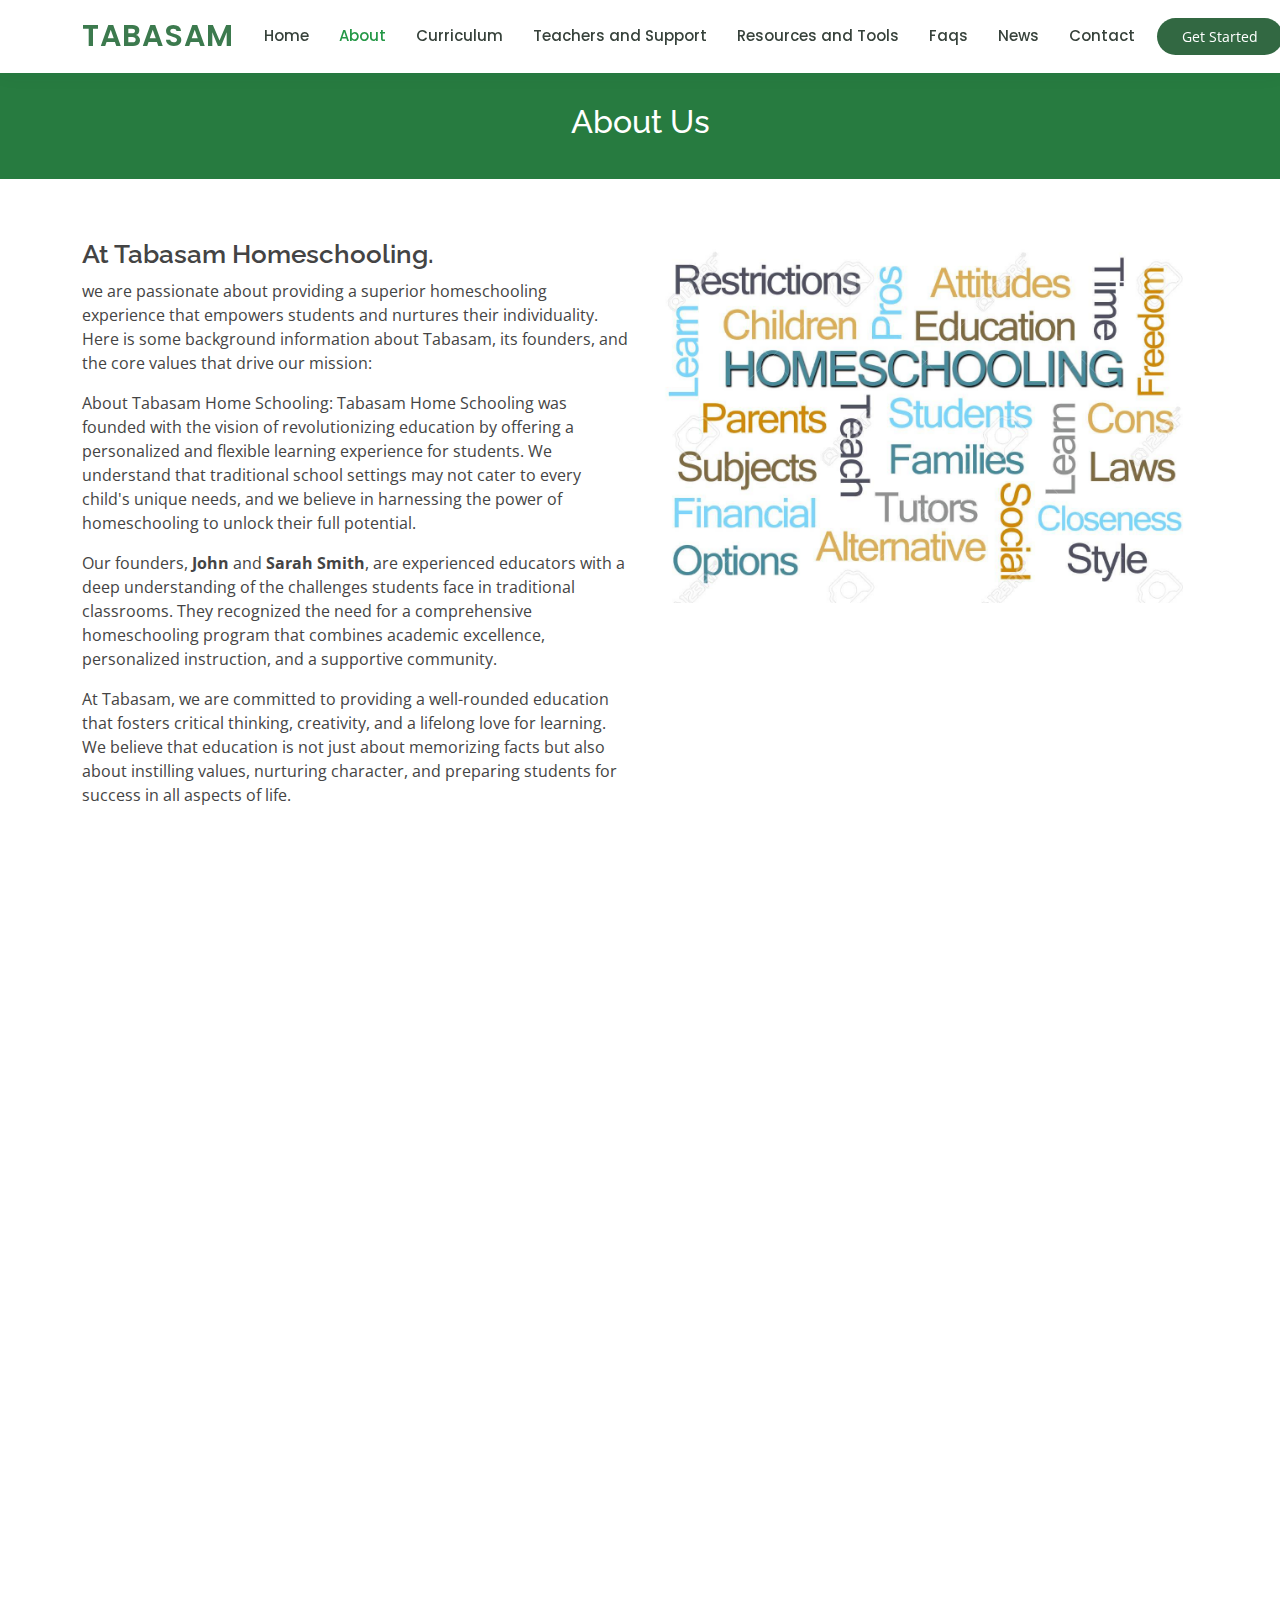
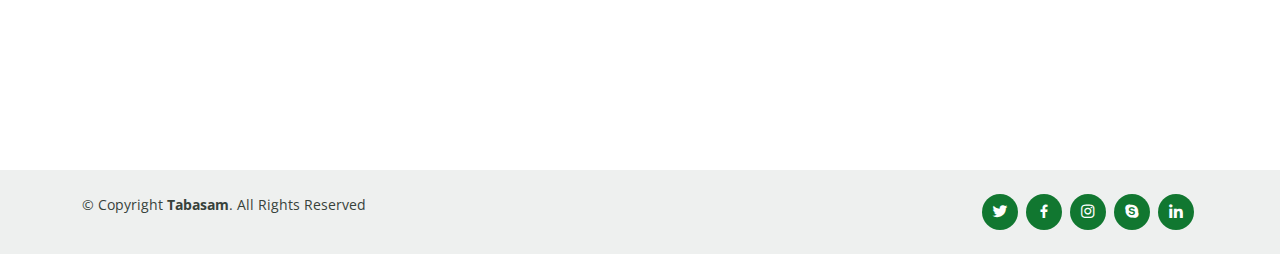
==== about.html @ 7ce15159 "worked comments" ====
<!DOCTYPE html>
<html lang="en">

<head>
  <meta charset="utf-8">
  <meta content="width=device-width, initial-scale=1.0" name="viewport">

  <title>Tabasam Home Schooling - Index</title>
  <meta content="" name="description">
  <meta content="" name="keywords">

  <!-- Google Fonts -->
  <link href="https://fonts.googleapis.com/css?family=Open+Sans:300,300i,400,400i,600,600i,700,700i|Raleway:300,300i,400,400i,500,500i,600,600i,700,700i|Poppins:300,300i,400,400i,500,500i,600,600i,700,700i" rel="stylesheet">

  <!-- Vendor CSS Files -->
  <link href="assets/vendor/animate.css/animate.min.css" rel="stylesheet">
  <link href="assets/vendor/aos/aos.css" rel="stylesheet">
  <link href="assets/vendor/bootstrap/css/bootstrap.min.css" rel="stylesheet">
  <link href="assets/vendor/bootstrap-icons/bootstrap-icons.css" rel="stylesheet">
  <link href="assets/vendor/boxicons/css/boxicons.min.css" rel="stylesheet">
  <link href="assets/vendor/remixicon/remixicon.css" rel="stylesheet">
  <link href="assets/vendor/swiper/swiper-bundle.min.css" rel="stylesheet">
  <link href="assets/css/style.css" rel="stylesheet">
</head>
<body>

  <header id="header" class="fixed-top">
    <div class="container d-flex align-items-center">
      <h1 class="logo me-auto"><a href="index.html">Tabasam</a></h1>
       <nav id="navbar" class="navbar order-last order-lg-0">
        <ul>
          <li><a href="index.html">Home</a></li>
          <li><a href="about.html" class="active">About</a></li>
          <li><a href="curriculum.html">Curriculum</a></li>
          <li><a href="teachers.html">Teachers and Support</a></li>
          <li><a href="resources.html">Resources and Tools</a></li>
          <li><a href="faqs.html">Faqs</a></li>
          <li><a href="news.html">News</a></li>

          <li><a href="contact.html">Contact</a></li>
        </ul>
        <i class="bi bi-list mobile-nav-toggle"></i>
      </nav>
      <a href="enrollment_process.html" class="get-started-btn">Get Started</a>

    </div>
  </header>

  <main id="main">
    <!-- ======= Breadcrumbs ======= -->
    <div class="breadcrumbs" data-aos="fade-in">
      <div class="container">
        <h2>About Us</h2>
      
      </div>
    </div>

    <!-- ======= About Section ======= -->
    <section id="about" class="about">
      <div class="container" data-aos="fade-up">

        <div class="row">
          <div class="col-lg-6 order-1 order-lg-2" data-aos="fade-left" data-aos-delay="100">
            <img src="assets/img/about.jpg" class="img-fluid" alt="">
          </div>
          <div class="col-lg-6 pt-4 pt-lg-0 order-2 order-lg-1 content">
            <h3>At Tabasam Homeschooling.</h3>
            <p>
              we are passionate about providing a superior homeschooling experience that empowers students and nurtures their individuality. Here is some background information about Tabasam, its founders, and the core values that drive our mission:
            </p>
            <p>
              About Tabasam Home Schooling: Tabasam Home Schooling was founded with the vision of revolutionizing education by offering a personalized and flexible learning experience for students. We understand that traditional school settings may not cater to every child's unique needs, and we believe in harnessing the power of homeschooling to unlock their full potential.

            </p>
            <p>Our founders, <b>John </b> and <b>Sarah Smith</b>, are experienced educators with a deep understanding of the challenges students face in traditional classrooms. They recognized the need for a comprehensive homeschooling program that combines academic excellence, personalized instruction, and a supportive community.
            </p>

            <p>
              At Tabasam, we are committed to providing a well-rounded education that fosters critical thinking, creativity, and a lifelong love for learning. We believe that education is not just about memorizing facts but also about instilling values, nurturing character, and preparing students for success in all aspects of life.
              </p>

          </div>
        </div>

      </div>
    </section><!-- End About Section -->

    <section id="about" class="about">
      <div class="container" data-aos="fade-up">

        <div class="row">
          <div class="col-lg-6 pt-4 pt-lg-0 order-2 order-lg-2 content">
            <h3>Our Core Values.</h3>
            <ol>
              <li><b>Personalized Learning:</b>
                 We believe in tailoring education to the unique needs, strengths, and interests of each student. We strive to create an environment where students can flourish academically, emotionally, and socially.</li>
              <li><b>Academic Excellence: </b>
                We are dedicated to providing a rigorous and comprehensive curriculum that meets or exceeds national and international educational standards. Our goal is to equip students with the knowledge and skills necessary for future success.</li>
            
              <li>
                <b>Supportive Community:</b>
               We foster a sense of belonging and collaboration among our students, parents, and educators. We believe in building a supportive community where everyone feels valued, respected, and encouraged to reach their full potential.</li>
              
              <li><b>Innovation and Adaptability:</b> We embrace innovation and stay at the forefront of educational advancements. We continuously evaluate and enhance our curriculum, teaching methodologies, and resources to ensure our students receive a cutting-edge education.</li>
              
            <li><b>Empowering Parents:</b> We recognize the vital role parents play in their child's education. We strive to provide extensive support, guidance, and resources to empower parents in their homeschooling journey.</li>
            <li><b>Integrity and Ethics:</b> We maintain the highest standards of integrity, ethics, and professionalism in all aspects of our operations. We are committed to transparency, honesty, and accountability in our interactions with students, parents, and the wider community.</li>
            </ol>
<p class="fst-italic">By choosing Tabasam Home Schooling, you are joining a community that is dedicated to fostering a love for learning, nurturing personal growth, and preparing students for a bright and successful future.
  We invite you to explore our homeschooling programs and experience the Tabasam difference.</p>
          </div>
          <div class="col-lg-6 order-1 order-lg-1" data-aos="fade-left" data-aos-delay="100">
            <img src="assets/img/our-core-value.png" class="img-fluid" alt="">
          </div>
        </div>

      </div>
    </section><!-- End About Section -->

  </main>
  <footer id="footer">
    <div class="container d-md-flex py-4">

      <div class="me-md-auto text-center text-md-start">
        <div class="copyright">
          &copy; Copyright <strong><span>Tabasam</span></strong>. All Rights Reserved
        </div>
        <div class="credits">
        </div>
      </div>
      <div class="social-links text-center text-md-right pt-3 pt-md-0">
        <a href="#" class="twitter"><i class="bx bxl-twitter"></i></a>
        <a href="#" class="facebook"><i class="bx bxl-facebook"></i></a>
        <a href="#" class="instagram"><i class="bx bxl-instagram"></i></a>
        <a href="#" class="google-plus"><i class="bx bxl-skype"></i></a>
        <a href="#" class="linkedin"><i class="bx bxl-linkedin"></i></a>
      </div>
    </div>
  </footer><!-- End Footer -->

  <div id="preloader"></div>
  <a href="#" class="back-to-top d-flex align-items-center justify-content-center"><i class="bi bi-arrow-up-short"></i></a>

  <!-- Vendor JS Files -->
  <script src="assets/vendor/purecounter/purecounter_vanilla.js"></script>
  <script src="assets/vendor/aos/aos.js"></script>
  <script src="assets/vendor/bootstrap/js/bootstrap.bundle.min.js"></script>
  <script src="assets/vendor/swiper/swiper-bundle.min.js"></script>
  <script src="assets/vendor/php-email-form/validate.js"></script>

  <!-- Template Main JS File -->
  <script src="assets/js/main.js"></script>

</body>

</html>
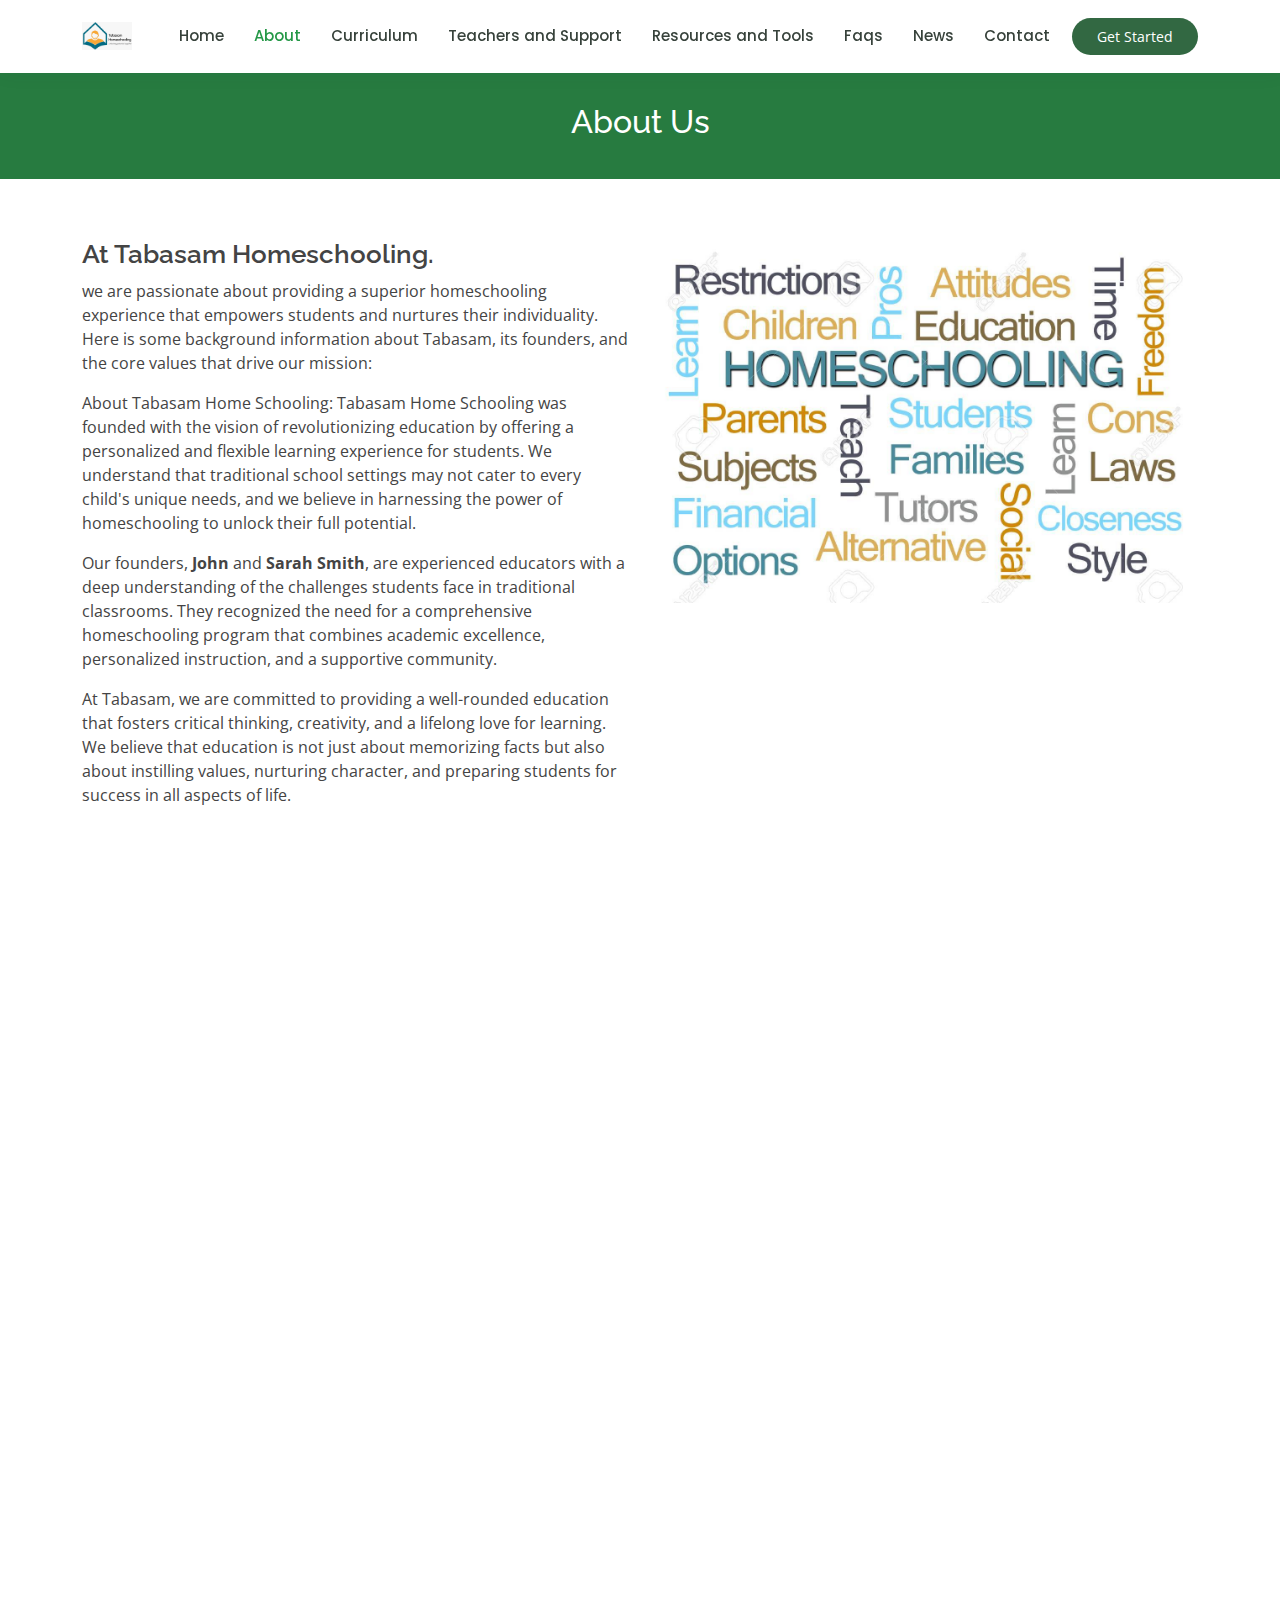
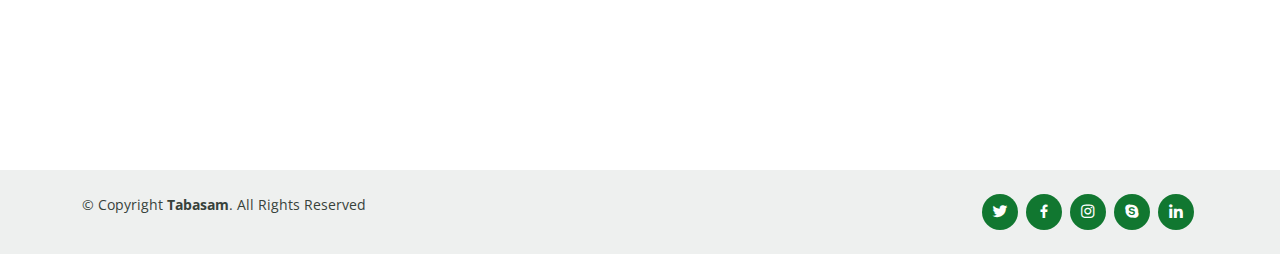
==== commit 17a0dfc7: "changes" ====
--- a/about.html
+++ b/about.html
@@ -26,7 +26,7 @@
 
   <header id="header" class="fixed-top">
     <div class="container d-flex align-items-center">
-      <h1 class="logo me-auto"><a href="index.html">Tabasam</a></h1>
+      <a href="index.html"><img src="assets/img/logo.jpeg" class="logo w-75"/></a>
        <nav id="navbar" class="navbar order-last order-lg-0">
         <ul>
           <li><a href="index.html">Home</a></li>
